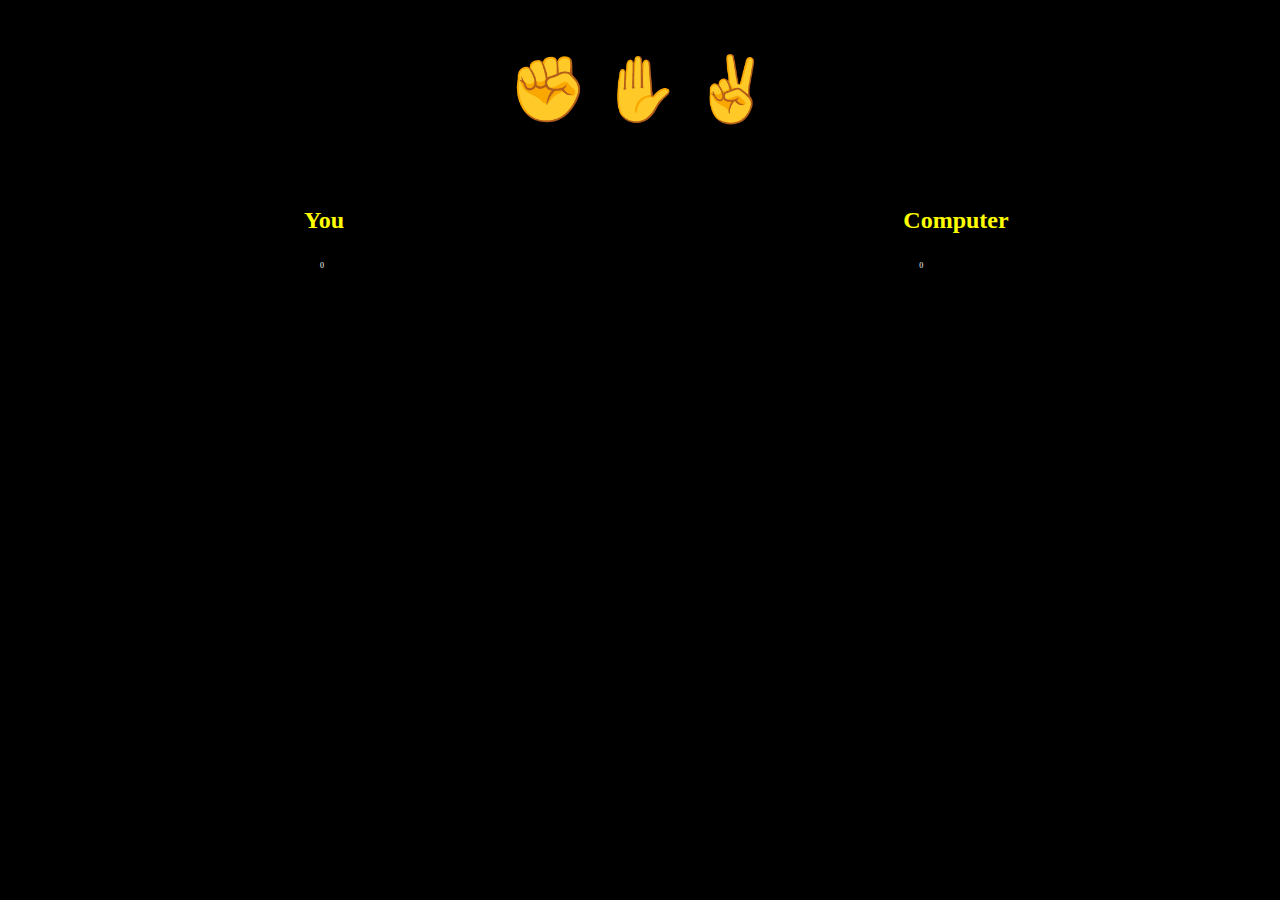
==== Praktikum9/index.html @ c1994f6e "prak10" ====
<!DOCTYPE html>
<html lang="en">
<head>
    <meta charset="UTF-8">
    <meta http-equiv="X-UA-Compatible" content="IE=edge">
    <meta name="viewport" content="width=device-width, initial-scale=1.0">
    <title>Document</title>

    <link rel="stylesheet" href="index.css">
    <script src="index.js" defer></script>
</head>
<body>
    <div class="selections">
        <button class="selection" data-selection="rock"><h1>✊</h1></button>
        <button class="selection" data-selection="paper"><h1>✋</h1></button>
        <button class="selection" data-selection="scissors"><h1>✌</h1></button>
      </div>
      <div class="result">
        <div>
          <h2>You</h2>
          <span class="result-score" data-your-score>0</span>
        </div>
        <div data-final-column>
          <h2>Computer</h2>
          <span class="result-score" data-computer-score>0</span>
        </div>
        <!-- <div class="result-selection winner">✊</div>
        <div class="result-selection">✌</div> -->
    
</body>
</html>






<!--<!DOCTYPE html>
<html lang="en">
<head>
    <meta charset="UTF-8">
    <meta http-equiv="X-UA-Compatible" content="IE=edge">
    <meta name="viewport" content="width=device-width, initial-scale=1.0">
    <title>Praktikum10</title>
    <link rel="stylesheet" href="index.css">
    <script src="index.js" defer></script>
</head>
<body>
    <div class="selections">
        <button class="selection" data-selection="rock">✊</button>
        <button class="selection" data-selection="paper">✋</button>
        <button class="selection" data-selection="scissors">✌</button>
    </div>
    <div class="result">

        <div>
            you
            <span class="result-score">0</span>
        </div>
        <div>
            coumputer
            <span class="result-score">0</span>
        </div>
        <div class="result-selection-win"></div>
        
    </div>

</body>
</html>-->
---- Praktikum9/index.css ----
body{
    background-color: rgb(0, 0, 0);
}

.selections{
    display: flex;
    justify-content: center;
}

.selection{
    background: none;
    border: none;
    outline: none;
    cursor: pointer;
    font-size: 2rem;
    transition:100ms;
    color: yellow;
    
}

.selection:hover{
    transform: scale(1.2);

}

.result{
    display: grid;
    justify-content: center;
    grid-template-columns: repeat(2, 1fr);
    justify-items: center;
    margin-top: 1rem;
    align-items: center;
    color: yellow;
}

.result-score{
    margin-left: 1rem;
    font-size: .5rem;
    color: white ;
}

.result-selection {
    opacity: .5;
  }
  
  .result-selection.winner {
    opacity: 1;
    font-size: 1.5rem;
  }
---- Praktikum9/index.css ----
body{
    background-color: rgb(0, 0, 0);
}

.selections{
    display: flex;
    justify-content: center;
}

.selection{
    background: none;
    border: none;
    outline: none;
    cursor: pointer;
    font-size: 2rem;
    transition:100ms;
    color: yellow;
    
}

.selection:hover{
    transform: scale(1.2);

}

.result{
    display: grid;
    justify-content: center;
    grid-template-columns: repeat(2, 1fr);
    justify-items: center;
    margin-top: 1rem;
    align-items: center;
    color: yellow;
}

.result-score{
    margin-left: 1rem;
    font-size: .5rem;
    color: white ;
}

.result-selection {
    opacity: .5;
  }
  
  .result-selection.winner {
    opacity: 1;
    font-size: 1.5rem;
  }
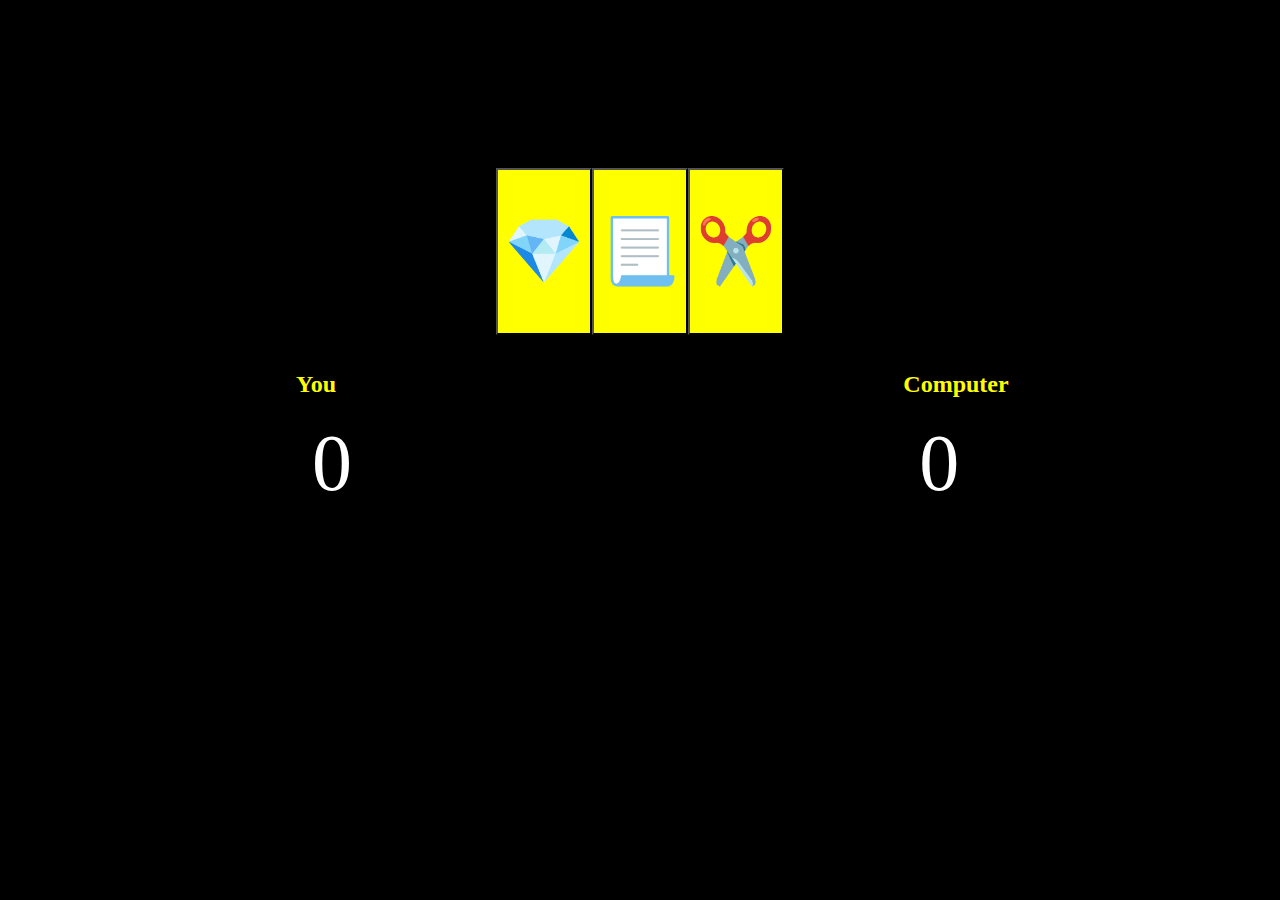
==== commit 58d183bf: "prak10" ====
--- a/Praktikum9/index.html
+++ b/Praktikum9/index.html
@@ -4,16 +4,16 @@
     <meta charset="UTF-8">
     <meta http-equiv="X-UA-Compatible" content="IE=edge">
     <meta name="viewport" content="width=device-width, initial-scale=1.0">
-    <title>Document</title>
+    <title>Praktikum11</title>
 
     <link rel="stylesheet" href="index.css">
     <script src="index.js" defer></script>
 </head>
 <body>
     <div class="selections">
-        <button class="selection" data-selection="rock"><h1>✊</h1></button>
-        <button class="selection" data-selection="paper"><h1>✋</h1></button>
-        <button class="selection" data-selection="scissors"><h1>✌</h1></button>
+        <button class="selection" data-selection="rock"><h1>💎</h1></button>
+        <button class="selection" data-selection="paper"><h1>📃</h1></button>
+        <button class="selection" data-selection="scissors"><h1>✂️</h1></button>
       </div>
       <div class="result">
         <div>
@@ -24,8 +24,10 @@
           <h2>Computer</h2>
           <span class="result-score" data-computer-score>0</span>
         </div>
-        <!-- <div class="result-selection winner">✊</div>
-        <div class="result-selection">✌</div> -->
+        <!-- <div class="result-selection winner">💎/div>
+            <div class="result-selection winner">📃</div>
+        <div class="result-selection winner">✂️</div> 
+    105220023__M Tijan Abdurrahaman-->
     
 </body>
 </html>
--- a/Praktikum9/index.css
+++ b/Praktikum9/index.css
@@ -8,8 +8,9 @@
 }
 
 .selection{
-    background: none;
-    border: none;
+    margin-top: 10rem;
+
+    background: yellow;
     outline: none;
     cursor: pointer;
     font-size: 2rem;
@@ -35,7 +36,7 @@
 
 .result-score{
     margin-left: 1rem;
-    font-size: .5rem;
+    font-size: 5rem;
     color: white ;
 }
 
@@ -45,5 +46,5 @@
   
   .result-selection.winner {
     opacity: 1;
-    font-size: 1.5rem;
+    font-size: 2rem;
   }--- a/Praktikum9/index.css
+++ b/Praktikum9/index.css
@@ -8,8 +8,9 @@
 }
 
 .selection{
-    background: none;
-    border: none;
+    margin-top: 10rem;
+
+    background: yellow;
     outline: none;
     cursor: pointer;
     font-size: 2rem;
@@ -35,7 +36,7 @@
 
 .result-score{
     margin-left: 1rem;
-    font-size: .5rem;
+    font-size: 5rem;
     color: white ;
 }
 
@@ -45,5 +46,5 @@
   
   .result-selection.winner {
     opacity: 1;
-    font-size: 1.5rem;
+    font-size: 2rem;
   }